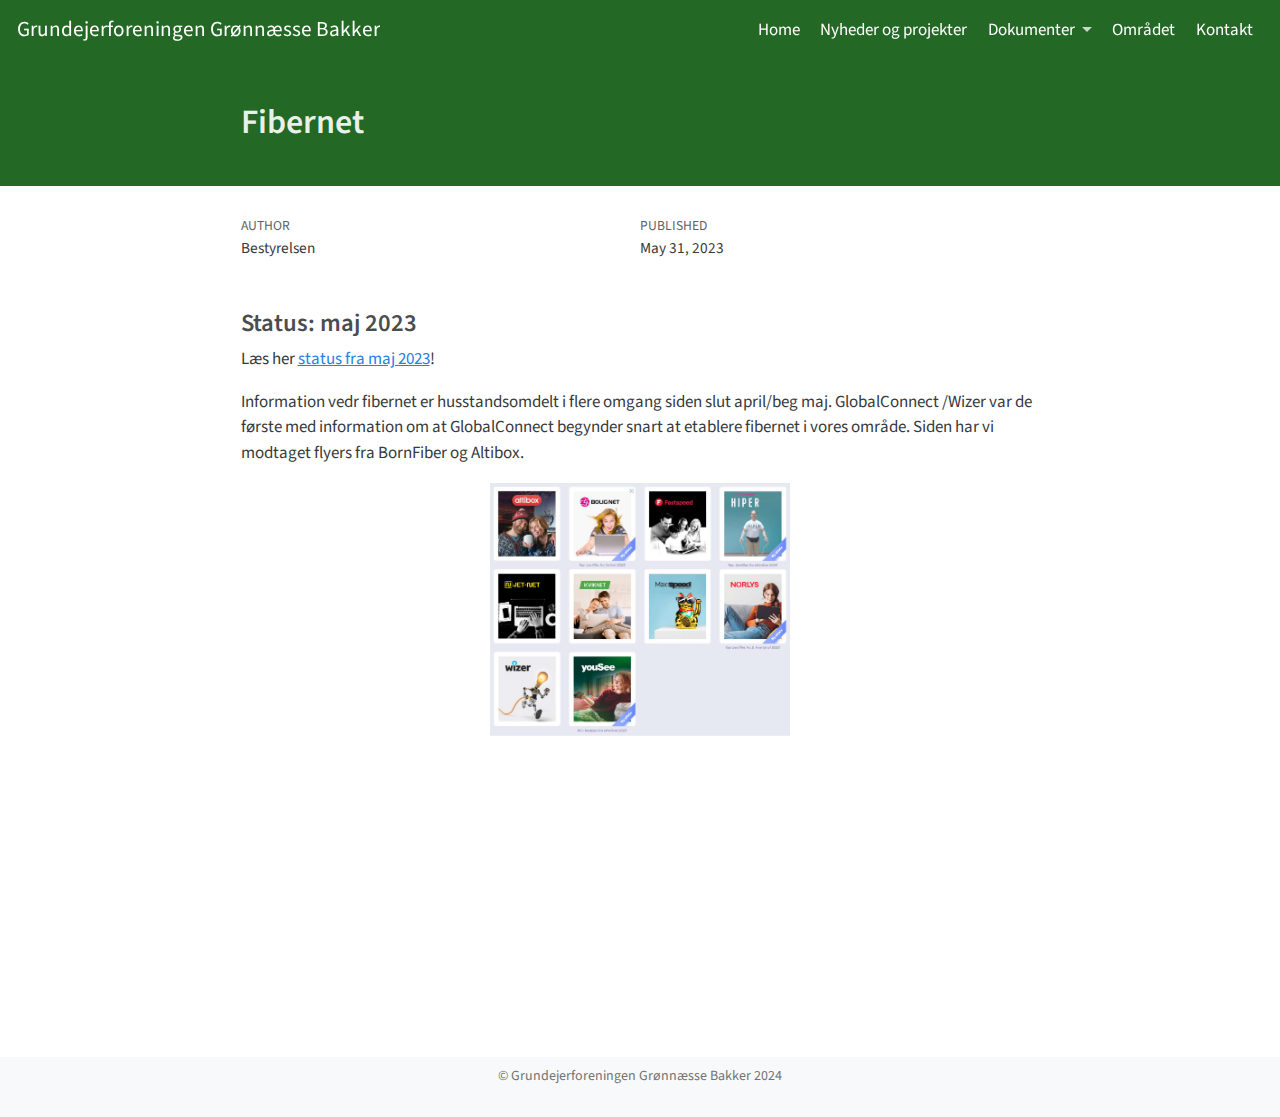
==== docs/posts/Fibernet/index.html @ 898352ae "update" ====
<!DOCTYPE html>
<html xmlns="http://www.w3.org/1999/xhtml" lang="en" xml:lang="en"><head>

<meta charset="utf-8">
<meta name="generator" content="quarto-1.3.450">

<meta name="viewport" content="width=device-width, initial-scale=1.0, user-scalable=yes">

<meta name="author" content="Bestyrelsen">
<meta name="dcterms.date" content="2023-05-31">

<title>Grundejerforeningen Grønnæsse Bakker - Fibernet</title>
<style>
code{white-space: pre-wrap;}
span.smallcaps{font-variant: small-caps;}
div.columns{display: flex; gap: min(4vw, 1.5em);}
div.column{flex: auto; overflow-x: auto;}
div.hanging-indent{margin-left: 1.5em; text-indent: -1.5em;}
ul.task-list{list-style: none;}
ul.task-list li input[type="checkbox"] {
  width: 0.8em;
  margin: 0 0.8em 0.2em -1em; /* quarto-specific, see https://github.com/quarto-dev/quarto-cli/issues/4556 */ 
  vertical-align: middle;
}
</style>


<script src="../../site_libs/quarto-nav/quarto-nav.js"></script>
<script src="../../site_libs/clipboard/clipboard.min.js"></script>
<script src="../../site_libs/quarto-html/quarto.js"></script>
<script src="../../site_libs/quarto-html/popper.min.js"></script>
<script src="../../site_libs/quarto-html/tippy.umd.min.js"></script>
<script src="../../site_libs/quarto-html/anchor.min.js"></script>
<link href="../../site_libs/quarto-html/tippy.css" rel="stylesheet">
<link href="../../site_libs/quarto-html/quarto-syntax-highlighting.css" rel="stylesheet" id="quarto-text-highlighting-styles">
<script src="../../site_libs/bootstrap/bootstrap.min.js"></script>
<link href="../../site_libs/bootstrap/bootstrap-icons.css" rel="stylesheet">
<link href="../../site_libs/bootstrap/bootstrap.min.css" rel="stylesheet" id="quarto-bootstrap" data-mode="light">
<script src="../../site_libs/quarto-contrib/glightbox/glightbox.min.js"></script>
<link href="../../site_libs/quarto-contrib/glightbox/glightbox.min.css" rel="stylesheet">
<link href="../../site_libs/quarto-contrib/glightbox/lightbox.css" rel="stylesheet">
<script id="quarto-search-options" type="application/json">{
  "language": {
    "search-no-results-text": "No results",
    "search-matching-documents-text": "matching documents",
    "search-copy-link-title": "Copy link to search",
    "search-hide-matches-text": "Hide additional matches",
    "search-more-match-text": "more match in this document",
    "search-more-matches-text": "more matches in this document",
    "search-clear-button-title": "Clear",
    "search-detached-cancel-button-title": "Cancel",
    "search-submit-button-title": "Submit",
    "search-label": "Search"
  }
}</script>


<link rel="stylesheet" href="../../styles.css">
</head>

<body class="nav-fixed fullcontent">

<div id="quarto-search-results"></div>
  <header id="quarto-header" class="headroom fixed-top">
    <nav class="navbar navbar-expand-lg navbar-dark ">
      <div class="navbar-container container-fluid">
      <div class="navbar-brand-container">
    <a class="navbar-brand" href="../../index.html">
    <span class="navbar-title">Grundejerforeningen Grønnæsse Bakker</span>
    </a>
  </div>
          <button class="navbar-toggler" type="button" data-bs-toggle="collapse" data-bs-target="#navbarCollapse" aria-controls="navbarCollapse" aria-expanded="false" aria-label="Toggle navigation" onclick="if (window.quartoToggleHeadroom) { window.quartoToggleHeadroom(); }">
  <span class="navbar-toggler-icon"></span>
</button>
          <div class="collapse navbar-collapse" id="navbarCollapse">
            <ul class="navbar-nav navbar-nav-scroll ms-auto">
  <li class="nav-item">
    <a class="nav-link" href="../../index.html" rel="" target="">
 <span class="menu-text">Home</span></a>
  </li>  
  <li class="nav-item">
    <a class="nav-link" href="../../posts.html" rel="" target="">
 <span class="menu-text">Nyheder og projekter</span></a>
  </li>  
  <li class="nav-item dropdown ">
    <a class="nav-link dropdown-toggle" href="#" id="nav-menu-dokumenter" role="button" data-bs-toggle="dropdown" aria-expanded="false" rel="" target="">
 <span class="menu-text">Dokumenter</span>
    </a>
    <ul class="dropdown-menu dropdown-menu-end" aria-labelledby="nav-menu-dokumenter">    
        <li>
    <a class="dropdown-item" href="../../dok_forening.html" rel="" target="">
 <span class="dropdown-text">Foreningens dokumenter</span></a>
  </li>  
        <li>
    <a class="dropdown-item" href="../../dok_offentlig.html" rel="" target="">
 <span class="dropdown-text">Offentlige dokumenter</span></a>
  </li>  
    </ul>
  </li>
  <li class="nav-item">
    <a class="nav-link" href="../../dok_omraadet.html" rel="" target="">
 <span class="menu-text">Området</span></a>
  </li>  
  <li class="nav-item">
    <a class="nav-link" href="../../kontakt.html" rel="" target="">
 <span class="menu-text">Kontakt</span></a>
  </li>  
</ul>
            <div class="quarto-navbar-tools">
</div>
          </div> <!-- /navcollapse -->
      </div> <!-- /container-fluid -->
    </nav>
</header>
<!-- content -->
<header id="title-block-header" class="quarto-title-block default page-columns page-full">
  <div class="quarto-title-banner page-columns page-full">
    <div class="quarto-title column-body">
      <h1 class="title">Fibernet</h1>
                      </div>
  </div>
    
  
  <div class="quarto-title-meta">

      <div>
      <div class="quarto-title-meta-heading">Author</div>
      <div class="quarto-title-meta-contents">
               <p>Bestyrelsen </p>
            </div>
    </div>
      
      <div>
      <div class="quarto-title-meta-heading">Published</div>
      <div class="quarto-title-meta-contents">
        <p class="date">May 31, 2023</p>
      </div>
    </div>
    
      
    </div>
    
  
  </header><div id="quarto-content" class="quarto-container page-columns page-rows-contents page-layout-article page-navbar">
<!-- sidebar -->
<!-- margin-sidebar -->
    
<!-- main -->
<main class="content quarto-banner-title-block" id="quarto-document-content">




<section id="status-maj-2023" class="level3">
<h3 class="anchored" data-anchor-id="status-maj-2023">Status: maj 2023</h3>
<p>Læs her <a href="Fiber.pdf">status fra maj 2023</a>!</p>
<p>Information vedr fibernet er husstandsomdelt i flere omgang siden slut april/beg maj. GlobalConnect /Wizer var de første med information om at GlobalConnect begynder snart at etablere fibernet i vores område. Siden har vi modtaget flyers fra BornFiber og Altibox.</p>
<div class="quarto-figure quarto-figure-center">
<figure class="figure">
<p><a href="Fiber_foto.png" class="lightbox" data-gallery="quarto-lightbox-gallery-1"><img src="Fiber_foto.png" class="img-fluid figure-img" width="300"></a></p>
</figure>
</div>


</section>

</main> <!-- /main -->
<script id="quarto-html-after-body" type="application/javascript">
window.document.addEventListener("DOMContentLoaded", function (event) {
  const toggleBodyColorMode = (bsSheetEl) => {
    const mode = bsSheetEl.getAttribute("data-mode");
    const bodyEl = window.document.querySelector("body");
    if (mode === "dark") {
      bodyEl.classList.add("quarto-dark");
      bodyEl.classList.remove("quarto-light");
    } else {
      bodyEl.classList.add("quarto-light");
      bodyEl.classList.remove("quarto-dark");
    }
  }
  const toggleBodyColorPrimary = () => {
    const bsSheetEl = window.document.querySelector("link#quarto-bootstrap");
    if (bsSheetEl) {
      toggleBodyColorMode(bsSheetEl);
    }
  }
  toggleBodyColorPrimary();  
  const icon = "";
  const anchorJS = new window.AnchorJS();
  anchorJS.options = {
    placement: 'right',
    icon: icon
  };
  anchorJS.add('.anchored');
  const isCodeAnnotation = (el) => {
    for (const clz of el.classList) {
      if (clz.startsWith('code-annotation-')) {                     
        return true;
      }
    }
    return false;
  }
  const clipboard = new window.ClipboardJS('.code-copy-button', {
    text: function(trigger) {
      const codeEl = trigger.previousElementSibling.cloneNode(true);
      for (const childEl of codeEl.children) {
        if (isCodeAnnotation(childEl)) {
          childEl.remove();
        }
      }
      return codeEl.innerText;
    }
  });
  clipboard.on('success', function(e) {
    // button target
    const button = e.trigger;
    // don't keep focus
    button.blur();
    // flash "checked"
    button.classList.add('code-copy-button-checked');
    var currentTitle = button.getAttribute("title");
    button.setAttribute("title", "Copied!");
    let tooltip;
    if (window.bootstrap) {
      button.setAttribute("data-bs-toggle", "tooltip");
      button.setAttribute("data-bs-placement", "left");
      button.setAttribute("data-bs-title", "Copied!");
      tooltip = new bootstrap.Tooltip(button, 
        { trigger: "manual", 
          customClass: "code-copy-button-tooltip",
          offset: [0, -8]});
      tooltip.show();    
    }
    setTimeout(function() {
      if (tooltip) {
        tooltip.hide();
        button.removeAttribute("data-bs-title");
        button.removeAttribute("data-bs-toggle");
        button.removeAttribute("data-bs-placement");
      }
      button.setAttribute("title", currentTitle);
      button.classList.remove('code-copy-button-checked');
    }, 1000);
    // clear code selection
    e.clearSelection();
  });
  function tippyHover(el, contentFn) {
    const config = {
      allowHTML: true,
      content: contentFn,
      maxWidth: 500,
      delay: 100,
      arrow: false,
      appendTo: function(el) {
          return el.parentElement;
      },
      interactive: true,
      interactiveBorder: 10,
      theme: 'quarto',
      placement: 'bottom-start'
    };
    window.tippy(el, config); 
  }
  const noterefs = window.document.querySelectorAll('a[role="doc-noteref"]');
  for (var i=0; i<noterefs.length; i++) {
    const ref = noterefs[i];
    tippyHover(ref, function() {
      // use id or data attribute instead here
      let href = ref.getAttribute('data-footnote-href') || ref.getAttribute('href');
      try { href = new URL(href).hash; } catch {}
      const id = href.replace(/^#\/?/, "");
      const note = window.document.getElementById(id);
      return note.innerHTML;
    });
  }
      let selectedAnnoteEl;
      const selectorForAnnotation = ( cell, annotation) => {
        let cellAttr = 'data-code-cell="' + cell + '"';
        let lineAttr = 'data-code-annotation="' +  annotation + '"';
        const selector = 'span[' + cellAttr + '][' + lineAttr + ']';
        return selector;
      }
      const selectCodeLines = (annoteEl) => {
        const doc = window.document;
        const targetCell = annoteEl.getAttribute("data-target-cell");
        const targetAnnotation = annoteEl.getAttribute("data-target-annotation");
        const annoteSpan = window.document.querySelector(selectorForAnnotation(targetCell, targetAnnotation));
        const lines = annoteSpan.getAttribute("data-code-lines").split(",");
        const lineIds = lines.map((line) => {
          return targetCell + "-" + line;
        })
        let top = null;
        let height = null;
        let parent = null;
        if (lineIds.length > 0) {
            //compute the position of the single el (top and bottom and make a div)
            const el = window.document.getElementById(lineIds[0]);
            top = el.offsetTop;
            height = el.offsetHeight;
            parent = el.parentElement.parentElement;
          if (lineIds.length > 1) {
            const lastEl = window.document.getElementById(lineIds[lineIds.length - 1]);
            const bottom = lastEl.offsetTop + lastEl.offsetHeight;
            height = bottom - top;
          }
          if (top !== null && height !== null && parent !== null) {
            // cook up a div (if necessary) and position it 
            let div = window.document.getElementById("code-annotation-line-highlight");
            if (div === null) {
              div = window.document.createElement("div");
              div.setAttribute("id", "code-annotation-line-highlight");
              div.style.position = 'absolute';
              parent.appendChild(div);
            }
            div.style.top = top - 2 + "px";
            div.style.height = height + 4 + "px";
            let gutterDiv = window.document.getElementById("code-annotation-line-highlight-gutter");
            if (gutterDiv === null) {
              gutterDiv = window.document.createElement("div");
              gutterDiv.setAttribute("id", "code-annotation-line-highlight-gutter");
              gutterDiv.style.position = 'absolute';
              const codeCell = window.document.getElementById(targetCell);
              const gutter = codeCell.querySelector('.code-annotation-gutter');
              gutter.appendChild(gutterDiv);
            }
            gutterDiv.style.top = top - 2 + "px";
            gutterDiv.style.height = height + 4 + "px";
          }
          selectedAnnoteEl = annoteEl;
        }
      };
      const unselectCodeLines = () => {
        const elementsIds = ["code-annotation-line-highlight", "code-annotation-line-highlight-gutter"];
        elementsIds.forEach((elId) => {
          const div = window.document.getElementById(elId);
          if (div) {
            div.remove();
          }
        });
        selectedAnnoteEl = undefined;
      };
      // Attach click handler to the DT
      const annoteDls = window.document.querySelectorAll('dt[data-target-cell]');
      for (const annoteDlNode of annoteDls) {
        annoteDlNode.addEventListener('click', (event) => {
          const clickedEl = event.target;
          if (clickedEl !== selectedAnnoteEl) {
            unselectCodeLines();
            const activeEl = window.document.querySelector('dt[data-target-cell].code-annotation-active');
            if (activeEl) {
              activeEl.classList.remove('code-annotation-active');
            }
            selectCodeLines(clickedEl);
            clickedEl.classList.add('code-annotation-active');
          } else {
            // Unselect the line
            unselectCodeLines();
            clickedEl.classList.remove('code-annotation-active');
          }
        });
      }
  const findCites = (el) => {
    const parentEl = el.parentElement;
    if (parentEl) {
      const cites = parentEl.dataset.cites;
      if (cites) {
        return {
          el,
          cites: cites.split(' ')
        };
      } else {
        return findCites(el.parentElement)
      }
    } else {
      return undefined;
    }
  };
  var bibliorefs = window.document.querySelectorAll('a[role="doc-biblioref"]');
  for (var i=0; i<bibliorefs.length; i++) {
    const ref = bibliorefs[i];
    const citeInfo = findCites(ref);
    if (citeInfo) {
      tippyHover(citeInfo.el, function() {
        var popup = window.document.createElement('div');
        citeInfo.cites.forEach(function(cite) {
          var citeDiv = window.document.createElement('div');
          citeDiv.classList.add('hanging-indent');
          citeDiv.classList.add('csl-entry');
          var biblioDiv = window.document.getElementById('ref-' + cite);
          if (biblioDiv) {
            citeDiv.innerHTML = biblioDiv.innerHTML;
          }
          popup.appendChild(citeDiv);
        });
        return popup.innerHTML;
      });
    }
  }
});
</script>
</div> <!-- /content -->
<footer class="footer">
  <div class="nav-footer">
    <div class="nav-footer-left">
      &nbsp;
    </div>   
    <div class="nav-footer-center">© Grundejerforeningen Grønnæsse Bakker 2024</div>
    <div class="nav-footer-right">
      &nbsp;
    </div>
  </div>
</footer>
<script>var lightboxQuarto = GLightbox({"descPosition":"bottom","selector":".lightbox","openEffect":"zoom","closeEffect":"zoom","loop":true});</script>



</body></html>
---- docs/site_libs/quarto-html/tippy.css ----
.tippy-box[data-animation=fade][data-state=hidden]{opacity:0}[data-tippy-root]{max-width:calc(100vw - 10px)}.tippy-box{position:relative;background-color:#333;color:#fff;border-radius:4px;font-size:14px;line-height:1.4;white-space:normal;outline:0;transition-property:transform,visibility,opacity}.tippy-box[data-placement^=top]>.tippy-arrow{bottom:0}.tippy-box[data-placement^=top]>.tippy-arrow:before{bottom:-7px;left:0;border-width:8px 8px 0;border-top-color:initial;transform-origin:center top}.tippy-box[data-placement^=bottom]>.tippy-arrow{top:0}.tippy-box[data-placement^=bottom]>.tippy-arrow:before{top:-7px;left:0;border-width:0 8px 8px;border-bottom-color:initial;transform-origin:center bottom}.tippy-box[data-placement^=left]>.tippy-arrow{right:0}.tippy-box[data-placement^=left]>.tippy-arrow:before{border-width:8px 0 8px 8px;border-left-color:initial;right:-7px;transform-origin:center left}.tippy-box[data-placement^=right]>.tippy-arrow{left:0}.tippy-box[data-placement^=right]>.tippy-arrow:before{left:-7px;border-width:8px 8px 8px 0;border-right-color:initial;transform-origin:center right}.tippy-box[data-inertia][data-state=visible]{transition-timing-function:cubic-bezier(.54,1.5,.38,1.11)}.tippy-arrow{width:16px;height:16px;color:#333}.tippy-arrow:before{content:"";position:absolute;border-color:transparent;border-style:solid}.tippy-content{position:relative;padding:5px 9px;z-index:1}
---- docs/site_libs/quarto-html/quarto-syntax-highlighting.css ----
/* quarto syntax highlight colors */
:root {
  --quarto-hl-ot-color: #003B4F;
  --quarto-hl-at-color: #657422;
  --quarto-hl-ss-color: #20794D;
  --quarto-hl-an-color: #5E5E5E;
  --quarto-hl-fu-color: #4758AB;
  --quarto-hl-st-color: #20794D;
  --quarto-hl-cf-color: #003B4F;
  --quarto-hl-op-color: #5E5E5E;
  --quarto-hl-er-color: #AD0000;
  --quarto-hl-bn-color: #AD0000;
  --quarto-hl-al-color: #AD0000;
  --quarto-hl-va-color: #111111;
  --quarto-hl-bu-color: inherit;
  --quarto-hl-ex-color: inherit;
  --quarto-hl-pp-color: #AD0000;
  --quarto-hl-in-color: #5E5E5E;
  --quarto-hl-vs-color: #20794D;
  --quarto-hl-wa-color: #5E5E5E;
  --quarto-hl-do-color: #5E5E5E;
  --quarto-hl-im-color: #00769E;
  --quarto-hl-ch-color: #20794D;
  --quarto-hl-dt-color: #AD0000;
  --quarto-hl-fl-color: #AD0000;
  --quarto-hl-co-color: #5E5E5E;
  --quarto-hl-cv-color: #5E5E5E;
  --quarto-hl-cn-color: #8f5902;
  --quarto-hl-sc-color: #5E5E5E;
  --quarto-hl-dv-color: #AD0000;
  --quarto-hl-kw-color: #003B4F;
}

/* other quarto variables */
:root {
  --quarto-font-monospace: SFMono-Regular, Menlo, Monaco, Consolas, "Liberation Mono", "Courier New", monospace;
}

pre > code.sourceCode > span {
  color: #003B4F;
}

code span {
  color: #003B4F;
}

code.sourceCode > span {
  color: #003B4F;
}

div.sourceCode,
div.sourceCode pre.sourceCode {
  color: #003B4F;
}

code span.ot {
  color: #003B4F;
  font-style: inherit;
}

code span.at {
  color: #657422;
  font-style: inherit;
}

code span.ss {
  color: #20794D;
  font-style: inherit;
}

code span.an {
  color: #5E5E5E;
  font-style: inherit;
}

code span.fu {
  color: #4758AB;
  font-style: inherit;
}

code span.st {
  color: #20794D;
  font-style: inherit;
}

code span.cf {
  color: #003B4F;
  font-style: inherit;
}

code span.op {
  color: #5E5E5E;
  font-style: inherit;
}

code span.er {
  color: #AD0000;
  font-style: inherit;
}

code span.bn {
  color: #AD0000;
  font-style: inherit;
}

code span.al {
  color: #AD0000;
  font-style: inherit;
}

code span.va {
  color: #111111;
  font-style: inherit;
}

code span.bu {
  font-style: inherit;
}

code span.ex {
  font-style: inherit;
}

code span.pp {
  color: #AD0000;
  font-style: inherit;
}

code span.in {
  color: #5E5E5E;
  font-style: inherit;
}

code span.vs {
  color: #20794D;
  font-style: inherit;
}

code span.wa {
  color: #5E5E5E;
  font-style: italic;
}

code span.do {
  color: #5E5E5E;
  font-style: italic;
}

code span.im {
  color: #00769E;
  font-style: inherit;
}

code span.ch {
  color: #20794D;
  font-style: inherit;
}

code span.dt {
  color: #AD0000;
  font-style: inherit;
}

code span.fl {
  color: #AD0000;
  font-style: inherit;
}

code span.co {
  color: #5E5E5E;
  font-style: inherit;
}

code span.cv {
  color: #5E5E5E;
  font-style: italic;
}

code span.cn {
  color: #8f5902;
  font-style: inherit;
}

code span.sc {
  color: #5E5E5E;
  font-style: inherit;
}

code span.dv {
  color: #AD0000;
  font-style: inherit;
}

code span.kw {
  color: #003B4F;
  font-style: inherit;
}

.prevent-inlining {
  content: "</";
}

/*# sourceMappingURL=debc5d5d77c3f9108843748ff7464032.css.map */
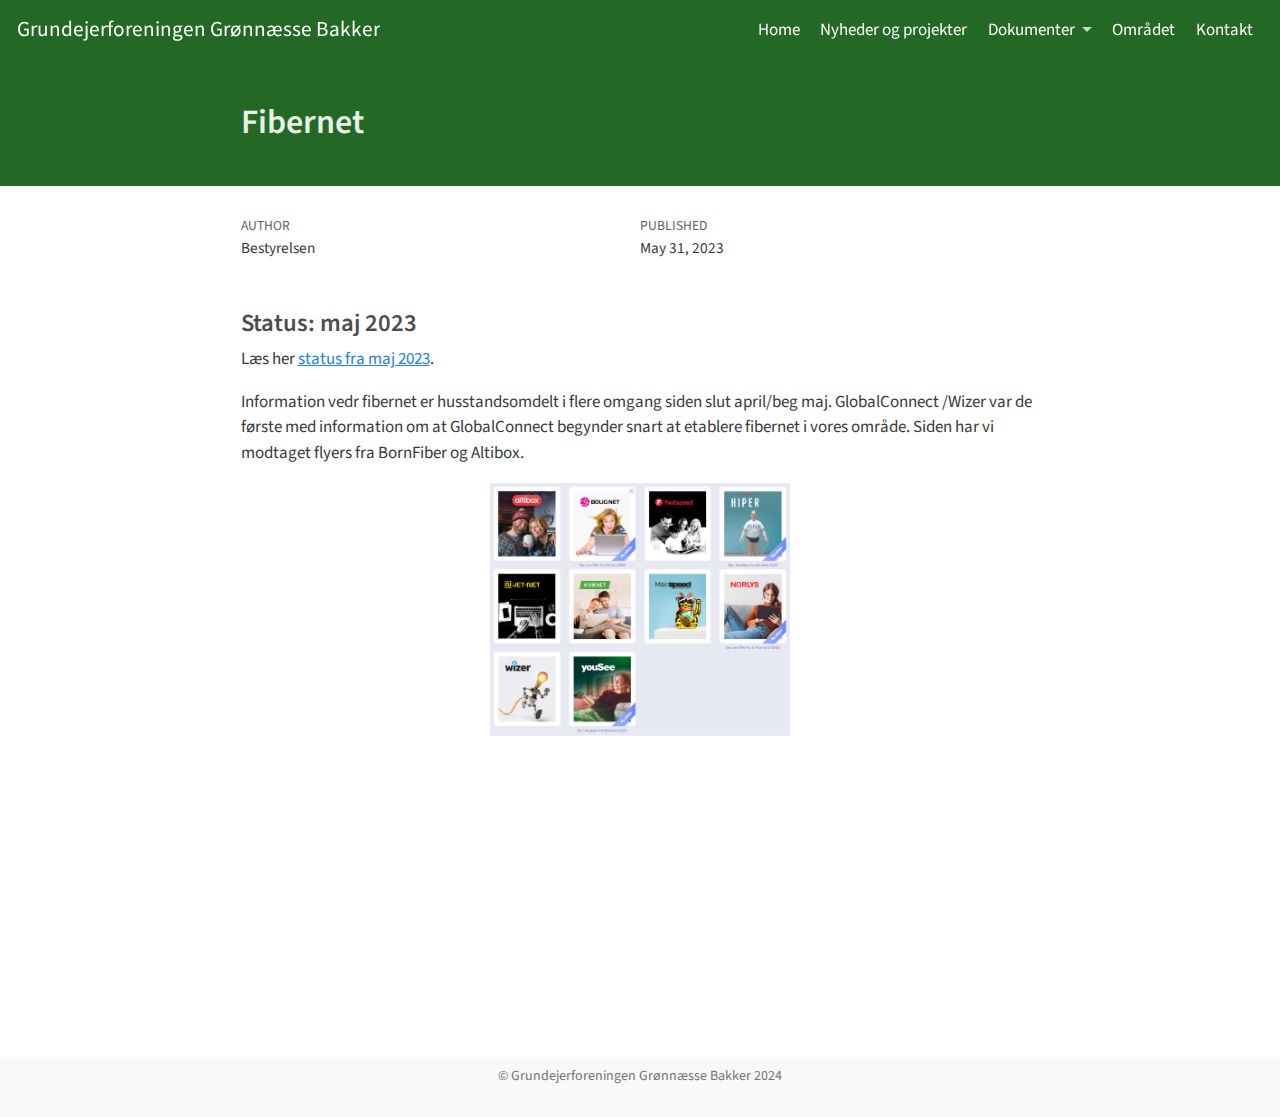
==== commit cb3169ea: "update" ====
--- a/docs/posts/Fibernet/index.html
+++ b/docs/posts/Fibernet/index.html
@@ -153,7 +153,7 @@
 
 <section id="status-maj-2023" class="level3">
 <h3 class="anchored" data-anchor-id="status-maj-2023">Status: maj 2023</h3>
-<p>Læs her <a href="Fiber.pdf">status fra maj 2023</a>!</p>
+<p>Læs her <a href="Fiber.pdf">status fra maj 2023</a>.</p>
 <p>Information vedr fibernet er husstandsomdelt i flere omgang siden slut april/beg maj. GlobalConnect /Wizer var de første med information om at GlobalConnect begynder snart at etablere fibernet i vores område. Siden har vi modtaget flyers fra BornFiber og Altibox.</p>
 <div class="quarto-figure quarto-figure-center">
 <figure class="figure">
@@ -410,7 +410,7 @@
     </div>
   </div>
 </footer>
-<script>var lightboxQuarto = GLightbox({"descPosition":"bottom","selector":".lightbox","openEffect":"zoom","closeEffect":"zoom","loop":true});</script>
+<script>var lightboxQuarto = GLightbox({"closeEffect":"zoom","openEffect":"zoom","selector":".lightbox","loop":true,"descPosition":"bottom"});</script>
 
 
 
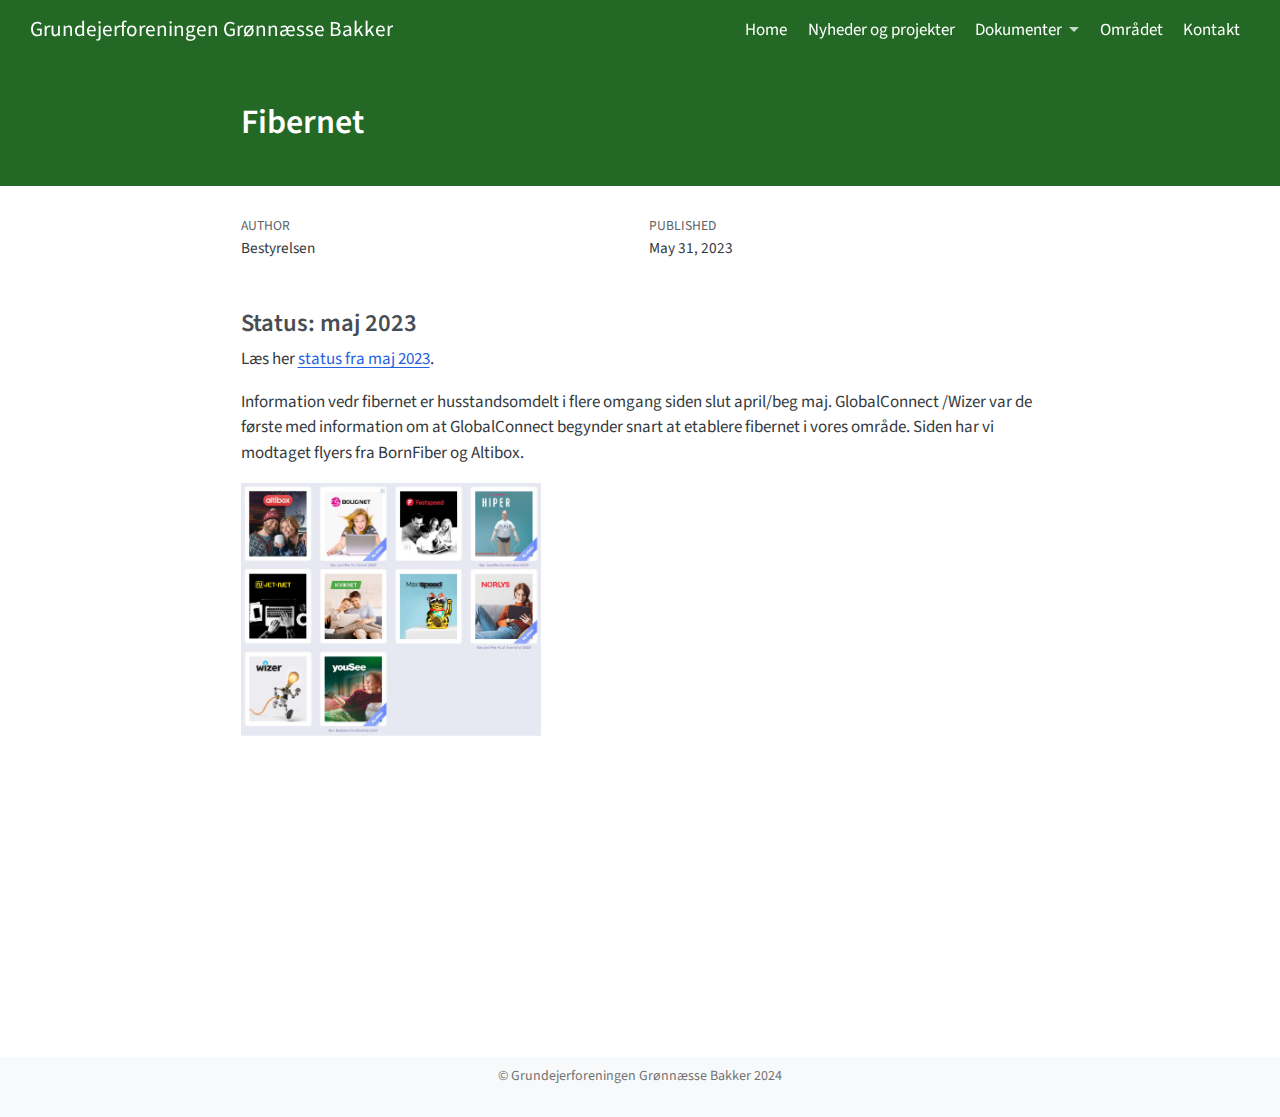
==== commit acd0658f: "update" ====
--- a/docs/posts/Fibernet/index.html
+++ b/docs/posts/Fibernet/index.html
@@ -2,7 +2,7 @@
 <html xmlns="http://www.w3.org/1999/xhtml" lang="en" xml:lang="en"><head>
 
 <meta charset="utf-8">
-<meta name="generator" content="quarto-1.3.450">
+<meta name="generator" content="quarto-1.4.536">
 
 <meta name="viewport" content="width=device-width, initial-scale=1.0, user-scalable=yes">
 
@@ -48,6 +48,7 @@
     "search-more-match-text": "more match in this document",
     "search-more-matches-text": "more matches in this document",
     "search-clear-button-title": "Clear",
+    "search-text-placeholder": "",
     "search-detached-cancel-button-title": "Cancel",
     "search-submit-button-title": "Submit",
     "search-label": "Search"
@@ -61,10 +62,10 @@
 <body class="nav-fixed fullcontent">
 
 <div id="quarto-search-results"></div>
-  <header id="quarto-header" class="headroom fixed-top">
-    <nav class="navbar navbar-expand-lg navbar-dark ">
+  <header id="quarto-header" class="headroom fixed-top quarto-banner">
+    <nav class="navbar navbar-expand-lg " data-bs-theme="dark">
       <div class="navbar-container container-fluid">
-      <div class="navbar-brand-container">
+      <div class="navbar-brand-container mx-auto">
     <a class="navbar-brand" href="../../index.html">
     <span class="navbar-title">Grundejerforeningen Grønnæsse Bakker</span>
     </a>
@@ -75,40 +76,40 @@
           <div class="collapse navbar-collapse" id="navbarCollapse">
             <ul class="navbar-nav navbar-nav-scroll ms-auto">
   <li class="nav-item">
-    <a class="nav-link" href="../../index.html" rel="" target="">
- <span class="menu-text">Home</span></a>
+    <a class="nav-link" href="../../index.html"> 
+<span class="menu-text">Home</span></a>
   </li>  
   <li class="nav-item">
-    <a class="nav-link" href="../../posts.html" rel="" target="">
- <span class="menu-text">Nyheder og projekter</span></a>
+    <a class="nav-link" href="../../posts.html"> 
+<span class="menu-text">Nyheder og projekter</span></a>
   </li>  
   <li class="nav-item dropdown ">
-    <a class="nav-link dropdown-toggle" href="#" id="nav-menu-dokumenter" role="button" data-bs-toggle="dropdown" aria-expanded="false" rel="" target="">
+    <a class="nav-link dropdown-toggle" href="#" id="nav-menu-dokumenter" role="button" data-bs-toggle="dropdown" aria-expanded="false">
  <span class="menu-text">Dokumenter</span>
     </a>
     <ul class="dropdown-menu dropdown-menu-end" aria-labelledby="nav-menu-dokumenter">    
         <li>
-    <a class="dropdown-item" href="../../dok_forening.html" rel="" target="">
+    <a class="dropdown-item" href="../../dok_forening.html">
  <span class="dropdown-text">Foreningens dokumenter</span></a>
   </li>  
         <li>
-    <a class="dropdown-item" href="../../dok_offentlig.html" rel="" target="">
+    <a class="dropdown-item" href="../../dok_offentlig.html">
  <span class="dropdown-text">Offentlige dokumenter</span></a>
   </li>  
     </ul>
   </li>
   <li class="nav-item">
-    <a class="nav-link" href="../../dok_omraadet.html" rel="" target="">
- <span class="menu-text">Området</span></a>
+    <a class="nav-link" href="../../dok_omraadet.html"> 
+<span class="menu-text">Området</span></a>
   </li>  
   <li class="nav-item">
-    <a class="nav-link" href="../../kontakt.html" rel="" target="">
- <span class="menu-text">Kontakt</span></a>
+    <a class="nav-link" href="../../kontakt.html"> 
+<span class="menu-text">Kontakt</span></a>
   </li>  
 </ul>
-            <div class="quarto-navbar-tools">
+          </div> <!-- /navcollapse -->
+          <div class="quarto-navbar-tools">
 </div>
-          </div> <!-- /navcollapse -->
       </div> <!-- /container-fluid -->
     </nav>
 </header>
@@ -151,15 +152,12 @@
 
 
 
+
 <section id="status-maj-2023" class="level3">
 <h3 class="anchored" data-anchor-id="status-maj-2023">Status: maj 2023</h3>
 <p>Læs her <a href="Fiber.pdf">status fra maj 2023</a>.</p>
 <p>Information vedr fibernet er husstandsomdelt i flere omgang siden slut april/beg maj. GlobalConnect /Wizer var de første med information om at GlobalConnect begynder snart at etablere fibernet i vores område. Siden har vi modtaget flyers fra BornFiber og Altibox.</p>
-<div class="quarto-figure quarto-figure-center">
-<figure class="figure">
-<p><a href="Fiber_foto.png" class="lightbox" data-gallery="quarto-lightbox-gallery-1"><img src="Fiber_foto.png" class="img-fluid figure-img" width="300"></a></p>
-</figure>
-</div>
+<p><a href="Fiber_foto.png" class="lightbox" data-gallery="quarto-lightbox-gallery-1"><img src="Fiber_foto.png" class="img-fluid" width="300"></a></p>
 
 
 </section>
@@ -244,10 +242,9 @@
     // clear code selection
     e.clearSelection();
   });
-  function tippyHover(el, contentFn) {
+  function tippyHover(el, contentFn, onTriggerFn, onUntriggerFn) {
     const config = {
       allowHTML: true,
-      content: contentFn,
       maxWidth: 500,
       delay: 100,
       arrow: false,
@@ -257,8 +254,17 @@
       interactive: true,
       interactiveBorder: 10,
       theme: 'quarto',
-      placement: 'bottom-start'
+      placement: 'bottom-start',
     };
+    if (contentFn) {
+      config.content = contentFn;
+    }
+    if (onTriggerFn) {
+      config.onTrigger = onTriggerFn;
+    }
+    if (onUntriggerFn) {
+      config.onUntrigger = onUntriggerFn;
+    }
     window.tippy(el, config); 
   }
   const noterefs = window.document.querySelectorAll('a[role="doc-noteref"]');
@@ -271,6 +277,120 @@
       const id = href.replace(/^#\/?/, "");
       const note = window.document.getElementById(id);
       return note.innerHTML;
+    });
+  }
+  const xrefs = window.document.querySelectorAll('a.quarto-xref');
+  const processXRef = (id, note) => {
+    // Strip column container classes
+    const stripColumnClz = (el) => {
+      el.classList.remove("page-full", "page-columns");
+      if (el.children) {
+        for (const child of el.children) {
+          stripColumnClz(child);
+        }
+      }
+    }
+    stripColumnClz(note)
+    if (id === null || id.startsWith('sec-')) {
+      // Special case sections, only their first couple elements
+      const container = document.createElement("div");
+      if (note.children && note.children.length > 2) {
+        container.appendChild(note.children[0].cloneNode(true));
+        for (let i = 1; i < note.children.length; i++) {
+          const child = note.children[i];
+          if (child.tagName === "P" && child.innerText === "") {
+            continue;
+          } else {
+            container.appendChild(child.cloneNode(true));
+            break;
+          }
+        }
+        if (window.Quarto?.typesetMath) {
+          window.Quarto.typesetMath(container);
+        }
+        return container.innerHTML
+      } else {
+        if (window.Quarto?.typesetMath) {
+          window.Quarto.typesetMath(note);
+        }
+        return note.innerHTML;
+      }
+    } else {
+      // Remove any anchor links if they are present
+      const anchorLink = note.querySelector('a.anchorjs-link');
+      if (anchorLink) {
+        anchorLink.remove();
+      }
+      if (window.Quarto?.typesetMath) {
+        window.Quarto.typesetMath(note);
+      }
+      return note.innerHTML;
+    }
+  }
+  for (var i=0; i<xrefs.length; i++) {
+    const xref = xrefs[i];
+    tippyHover(xref, undefined, function(instance) {
+      instance.disable();
+      let url = xref.getAttribute('href');
+      let hash = undefined; 
+      if (url.startsWith('#')) {
+        hash = url;
+      } else {
+        try { hash = new URL(url).hash; } catch {}
+      }
+      if (hash) {
+        const id = hash.replace(/^#\/?/, "");
+        const note = window.document.getElementById(id);
+        if (note !== null) {
+          try {
+            const html = processXRef(id, note.cloneNode(true));
+            instance.setContent(html);
+          } finally {
+            instance.enable();
+            instance.show();
+          }
+        } else {
+          // See if we can fetch this
+          fetch(url.split('#')[0])
+          .then(res => res.text())
+          .then(html => {
+            const parser = new DOMParser();
+            const htmlDoc = parser.parseFromString(html, "text/html");
+            const note = htmlDoc.getElementById(id);
+            if (note !== null) {
+              const html = processXRef(id, note);
+              instance.setContent(html);
+            } 
+          }).finally(() => {
+            instance.enable();
+            instance.show();
+          });
+        }
+      } else {
+        // See if we can fetch a full url (with no hash to target)
+        // This is a special case and we should probably do some content thinning / targeting
+        fetch(url)
+        .then(res => res.text())
+        .then(html => {
+          const parser = new DOMParser();
+          const htmlDoc = parser.parseFromString(html, "text/html");
+          const note = htmlDoc.querySelector('main.content');
+          if (note !== null) {
+            // This should only happen for chapter cross references
+            // (since there is no id in the URL)
+            // remove the first header
+            if (note.children.length > 0 && note.children[0].tagName === "HEADER") {
+              note.children[0].remove();
+            }
+            const html = processXRef(null, note);
+            instance.setContent(html);
+          } 
+        }).finally(() => {
+          instance.enable();
+          instance.show();
+        });
+      }
+    }, function(instance) {
     });
   }
       let selectedAnnoteEl;
@@ -314,6 +434,7 @@
             }
             div.style.top = top - 2 + "px";
             div.style.height = height + 4 + "px";
+            div.style.left = 0;
             let gutterDiv = window.document.getElementById("code-annotation-line-highlight-gutter");
             if (gutterDiv === null) {
               gutterDiv = window.document.createElement("div");
@@ -339,6 +460,32 @@
         });
         selectedAnnoteEl = undefined;
       };
+        // Handle positioning of the toggle
+    window.addEventListener(
+      "resize",
+      throttle(() => {
+        elRect = undefined;
+        if (selectedAnnoteEl) {
+          selectCodeLines(selectedAnnoteEl);
+        }
+      }, 10)
+    );
+    function throttle(fn, ms) {
+    let throttle = false;
+    let timer;
+      return (...args) => {
+        if(!throttle) { // first call gets through
+            fn.apply(this, args);
+            throttle = true;
+        } else { // all the others get throttled
+            if(timer) clearTimeout(timer); // cancel #2
+            timer = setTimeout(() => {
+              fn.apply(this, args);
+              timer = throttle = false;
+            }, ms);
+        }
+      };
+    }
       // Attach click handler to the DT
       const annoteDls = window.document.querySelectorAll('dt[data-target-cell]');
       for (const annoteDlNode of annoteDls) {
@@ -404,13 +551,40 @@
     <div class="nav-footer-left">
       &nbsp;
     </div>   
-    <div class="nav-footer-center">© Grundejerforeningen Grønnæsse Bakker 2024</div>
+    <div class="nav-footer-center">
+<p>© Grundejerforeningen Grønnæsse Bakker 2024</p>
+</div>
     <div class="nav-footer-right">
       &nbsp;
     </div>
   </div>
 </footer>
-<script>var lightboxQuarto = GLightbox({"closeEffect":"zoom","openEffect":"zoom","selector":".lightbox","loop":true,"descPosition":"bottom"});</script>
+<script>var lightboxQuarto = GLightbox({"selector":".lightbox","descPosition":"bottom","closeEffect":"zoom","loop":true,"openEffect":"zoom"});
+window.onload = () => {
+  lightboxQuarto.on('slide_before_load', (data) => {
+    const { slideIndex, slideNode, slideConfig, player, trigger } = data;
+    const href = trigger.getAttribute('href');
+    if (href !== null) {
+      const imgEl = window.document.querySelector(`a[href="${href}"] img`);
+      if (imgEl !== null) {
+        const srcAttr = imgEl.getAttribute("src");
+        if (srcAttr && srcAttr.startsWith("data:")) {
+          slideConfig.href = srcAttr;
+        }
+      }
+    } 
+  });
+
+  lightboxQuarto.on('slide_after_load', (data) => {
+    const { slideIndex, slideNode, slideConfig, player, trigger } = data;
+    if (window.Quarto?.typesetMath) {
+      window.Quarto.typesetMath(slideNode);
+    }
+  });
+
+};
+          </script>
+
 
 
 
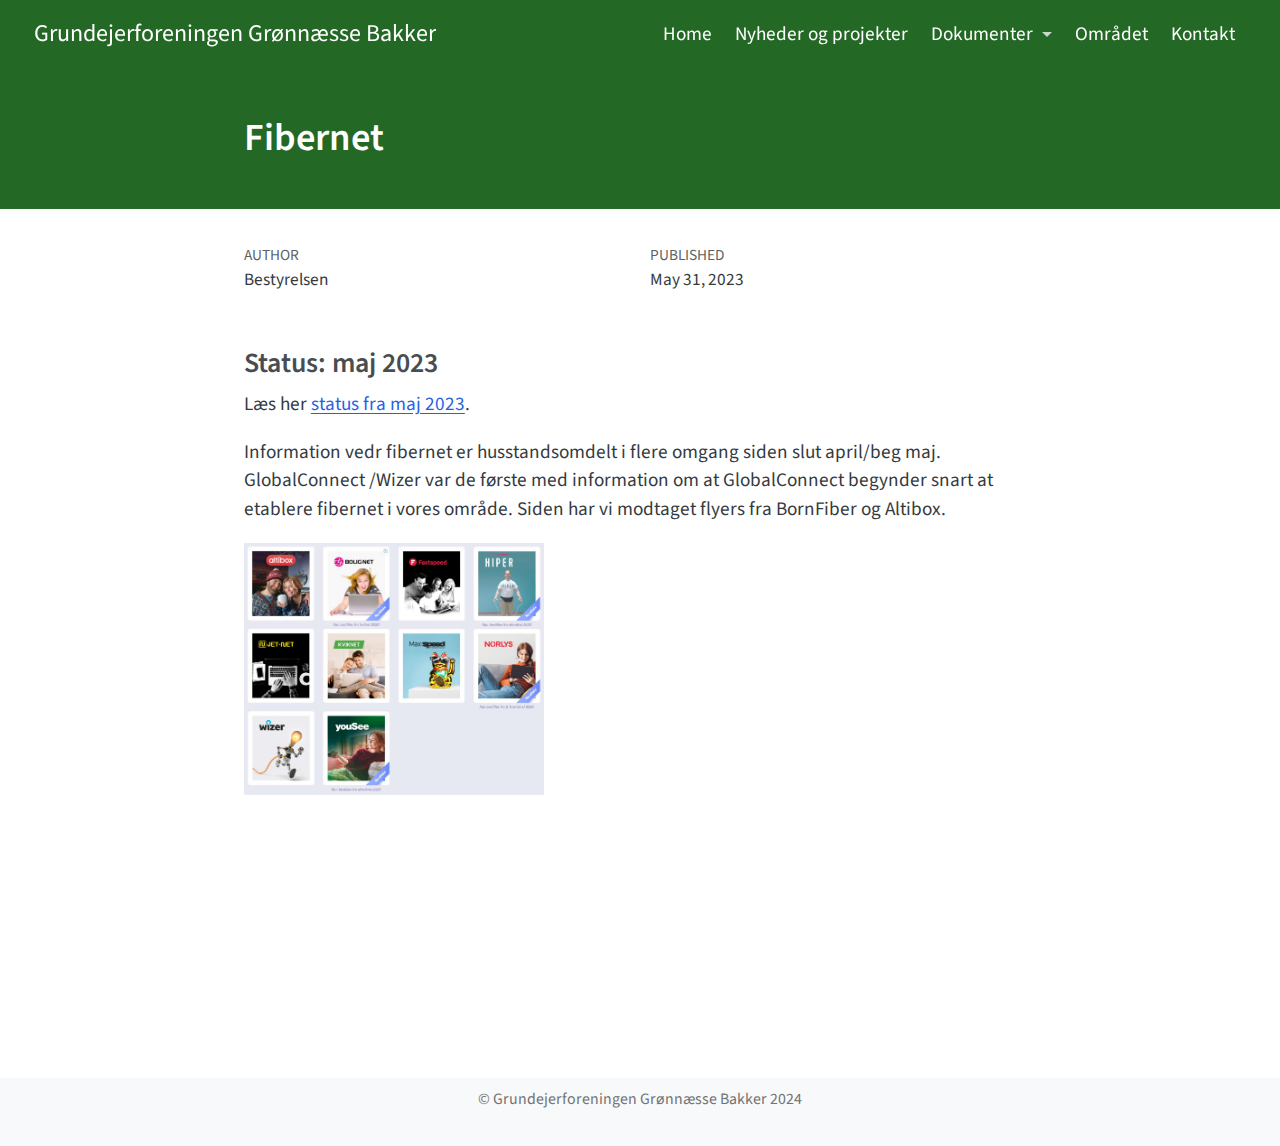
==== commit 9bc2f717: "small update" ====
--- a/docs/posts/Fibernet/index.html
+++ b/docs/posts/Fibernet/index.html
@@ -2,7 +2,7 @@
 <html xmlns="http://www.w3.org/1999/xhtml" lang="en" xml:lang="en"><head>
 
 <meta charset="utf-8">
-<meta name="generator" content="quarto-1.4.536">
+<meta name="generator" content="quarto-1.4.549">
 
 <meta name="viewport" content="width=device-width, initial-scale=1.0, user-scalable=yes">
 
@@ -324,7 +324,12 @@
       if (window.Quarto?.typesetMath) {
         window.Quarto.typesetMath(note);
       }
-      return note.innerHTML;
+      // TODO in 1.5, we should make sure this works without a callout special case
+      if (note.classList.contains("callout")) {
+        return note.outerHTML;
+      } else {
+        return note.innerHTML;
+      }
     }
   }
   for (var i=0; i<xrefs.length; i++) {
@@ -559,7 +564,7 @@
     </div>
   </div>
 </footer>
-<script>var lightboxQuarto = GLightbox({"selector":".lightbox","descPosition":"bottom","closeEffect":"zoom","loop":true,"openEffect":"zoom"});
+<script>var lightboxQuarto = GLightbox({"selector":".lightbox","openEffect":"zoom","closeEffect":"zoom","loop":true,"descPosition":"bottom"});
 window.onload = () => {
   lightboxQuarto.on('slide_before_load', (data) => {
     const { slideIndex, slideNode, slideConfig, player, trigger } = data;
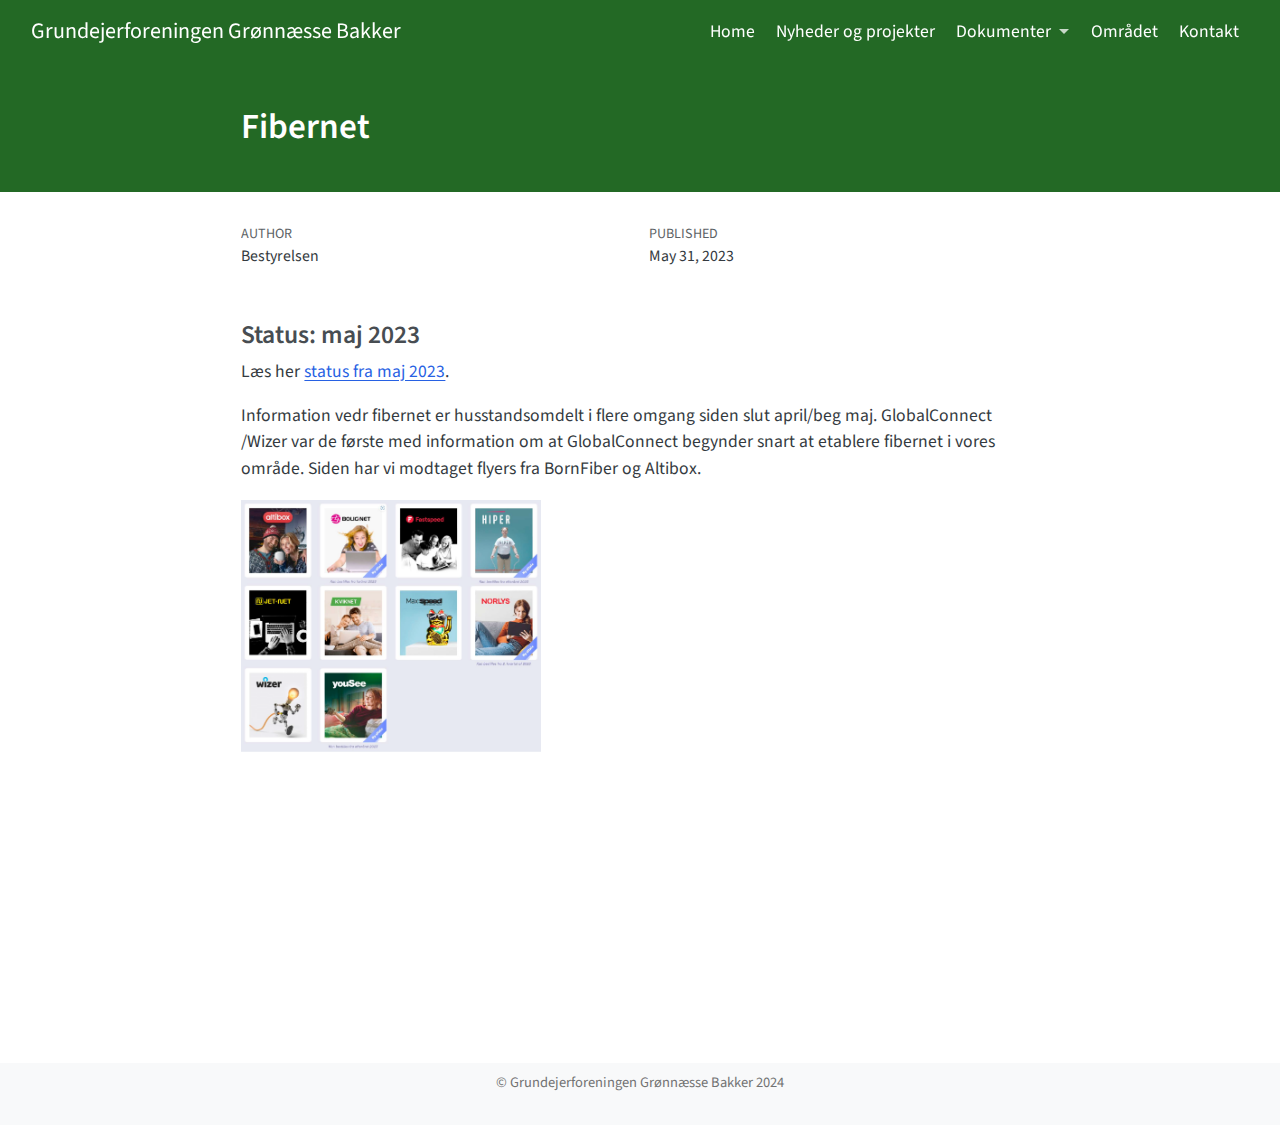
==== commit 85b18827: "mindre skriftsstørrelse" ====
--- a/docs/posts/Fibernet/index.html
+++ b/docs/posts/Fibernet/index.html
@@ -564,7 +564,7 @@
     </div>
   </div>
 </footer>
-<script>var lightboxQuarto = GLightbox({"selector":".lightbox","openEffect":"zoom","closeEffect":"zoom","loop":true,"descPosition":"bottom"});
+<script>var lightboxQuarto = GLightbox({"closeEffect":"zoom","openEffect":"zoom","selector":".lightbox","loop":true,"descPosition":"bottom"});
 window.onload = () => {
   lightboxQuarto.on('slide_before_load', (data) => {
     const { slideIndex, slideNode, slideConfig, player, trigger } = data;
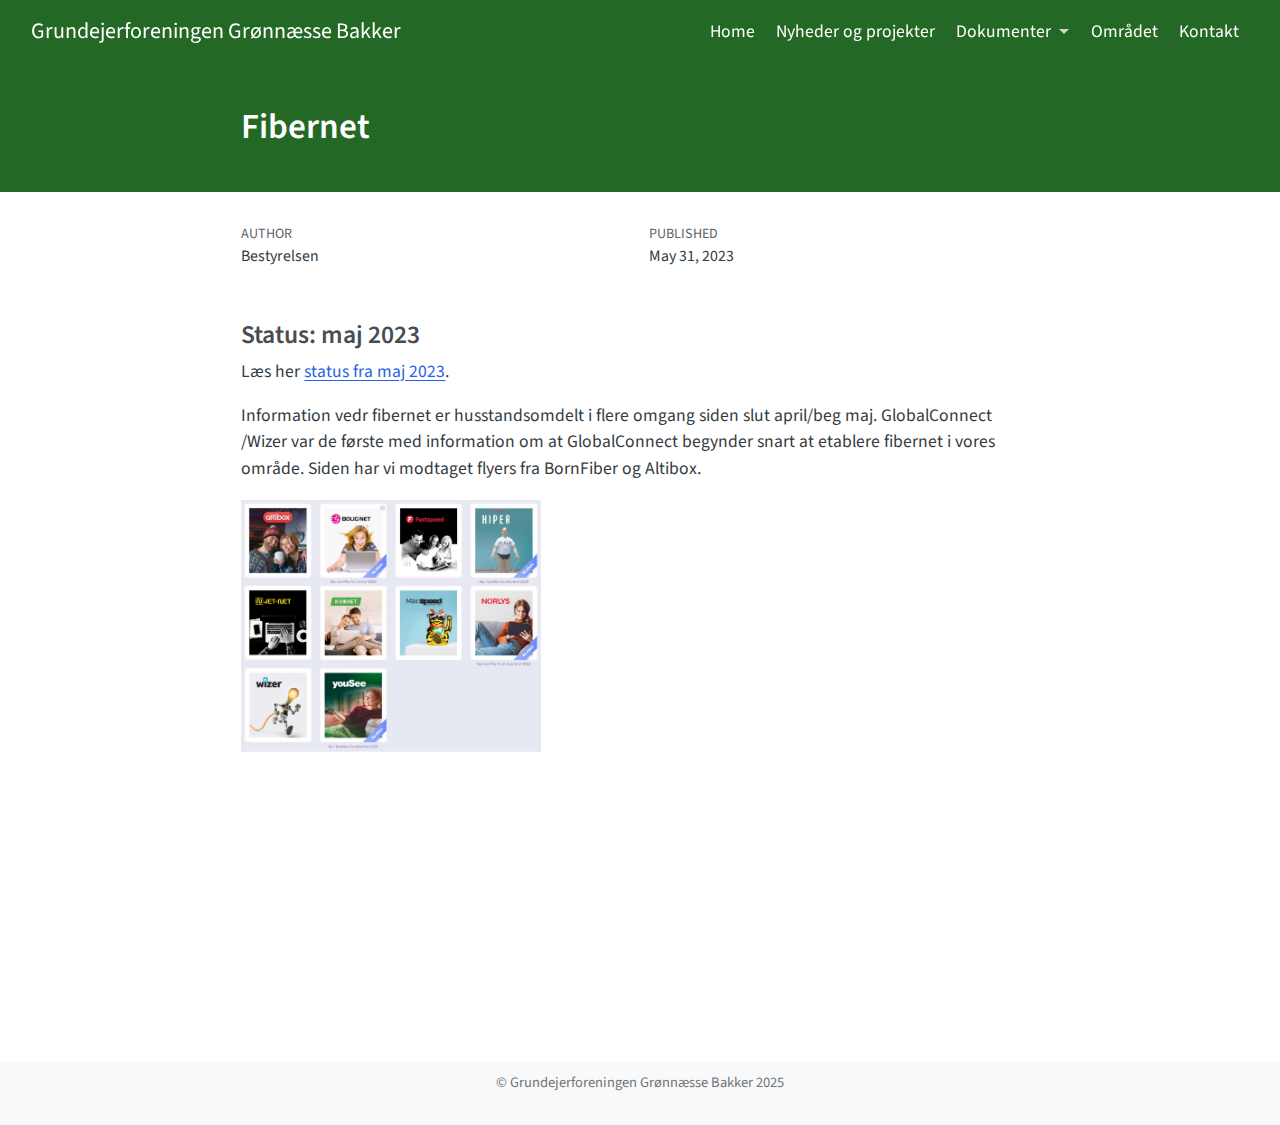
==== commit 1dc2b0e9: "tilføjet GF 2025 indkaldelse, luftfotos og trappefotos" ====
--- a/docs/posts/Fibernet/index.html
+++ b/docs/posts/Fibernet/index.html
@@ -2,14 +2,14 @@
 <html xmlns="http://www.w3.org/1999/xhtml" lang="en" xml:lang="en"><head>
 
 <meta charset="utf-8">
-<meta name="generator" content="quarto-1.4.549">
+<meta name="generator" content="quarto-1.6.42">
 
 <meta name="viewport" content="width=device-width, initial-scale=1.0, user-scalable=yes">
 
 <meta name="author" content="Bestyrelsen">
 <meta name="dcterms.date" content="2023-05-31">
 
-<title>Grundejerforeningen Grønnæsse Bakker - Fibernet</title>
+<title>Fibernet – Grundejerforeningen Grønnæsse Bakker</title>
 <style>
 code{white-space: pre-wrap;}
 span.smallcaps{font-variant: small-caps;}
@@ -32,10 +32,10 @@
 <script src="../../site_libs/quarto-html/tippy.umd.min.js"></script>
 <script src="../../site_libs/quarto-html/anchor.min.js"></script>
 <link href="../../site_libs/quarto-html/tippy.css" rel="stylesheet">
-<link href="../../site_libs/quarto-html/quarto-syntax-highlighting.css" rel="stylesheet" id="quarto-text-highlighting-styles">
+<link href="../../site_libs/quarto-html/quarto-syntax-highlighting-2f5df379a58b258e96c21c0638c20c03.css" rel="stylesheet" id="quarto-text-highlighting-styles">
 <script src="../../site_libs/bootstrap/bootstrap.min.js"></script>
 <link href="../../site_libs/bootstrap/bootstrap-icons.css" rel="stylesheet">
-<link href="../../site_libs/bootstrap/bootstrap.min.css" rel="stylesheet" id="quarto-bootstrap" data-mode="light">
+<link href="../../site_libs/bootstrap/bootstrap-103eb9e87a66c6f63c1e16135233da3c.min.css" rel="stylesheet" append-hash="true" id="quarto-bootstrap" data-mode="light">
 <script src="../../site_libs/quarto-contrib/glightbox/glightbox.min.js"></script>
 <link href="../../site_libs/quarto-contrib/glightbox/glightbox.min.css" rel="stylesheet">
 <link href="../../site_libs/quarto-contrib/glightbox/lightbox.css" rel="stylesheet">
@@ -70,7 +70,7 @@
     <span class="navbar-title">Grundejerforeningen Grønnæsse Bakker</span>
     </a>
   </div>
-          <button class="navbar-toggler" type="button" data-bs-toggle="collapse" data-bs-target="#navbarCollapse" aria-controls="navbarCollapse" aria-expanded="false" aria-label="Toggle navigation" onclick="if (window.quartoToggleHeadroom) { window.quartoToggleHeadroom(); }">
+          <button class="navbar-toggler" type="button" data-bs-toggle="collapse" data-bs-target="#navbarCollapse" aria-controls="navbarCollapse" role="menu" aria-expanded="false" aria-label="Toggle navigation" onclick="if (window.quartoToggleHeadroom) { window.quartoToggleHeadroom(); }">
   <span class="navbar-toggler-icon"></span>
 </button>
           <div class="collapse navbar-collapse" id="navbarCollapse">
@@ -84,7 +84,7 @@
 <span class="menu-text">Nyheder og projekter</span></a>
   </li>  
   <li class="nav-item dropdown ">
-    <a class="nav-link dropdown-toggle" href="#" id="nav-menu-dokumenter" role="button" data-bs-toggle="dropdown" aria-expanded="false">
+    <a class="nav-link dropdown-toggle" href="#" id="nav-menu-dokumenter" role="link" data-bs-toggle="dropdown" aria-expanded="false">
  <span class="menu-text">Dokumenter</span>
     </a>
     <ul class="dropdown-menu dropdown-menu-end" aria-labelledby="nav-menu-dokumenter">    
@@ -108,7 +108,7 @@
   </li>  
 </ul>
           </div> <!-- /navcollapse -->
-          <div class="quarto-navbar-tools">
+            <div class="quarto-navbar-tools">
 </div>
       </div> <!-- /container-fluid -->
     </nav>
@@ -198,18 +198,7 @@
     }
     return false;
   }
-  const clipboard = new window.ClipboardJS('.code-copy-button', {
-    text: function(trigger) {
-      const codeEl = trigger.previousElementSibling.cloneNode(true);
-      for (const childEl of codeEl.children) {
-        if (isCodeAnnotation(childEl)) {
-          childEl.remove();
-        }
-      }
-      return codeEl.innerText;
-    }
-  });
-  clipboard.on('success', function(e) {
+  const onCopySuccess = function(e) {
     // button target
     const button = e.trigger;
     // don't keep focus
@@ -241,7 +230,45 @@
     }, 1000);
     // clear code selection
     e.clearSelection();
+  }
+  const getTextToCopy = function(trigger) {
+      const codeEl = trigger.previousElementSibling.cloneNode(true);
+      for (const childEl of codeEl.children) {
+        if (isCodeAnnotation(childEl)) {
+          childEl.remove();
+        }
+      }
+      return codeEl.innerText;
+  }
+  const clipboard = new window.ClipboardJS('.code-copy-button:not([data-in-quarto-modal])', {
+    text: getTextToCopy
   });
+  clipboard.on('success', onCopySuccess);
+  if (window.document.getElementById('quarto-embedded-source-code-modal')) {
+    const clipboardModal = new window.ClipboardJS('.code-copy-button[data-in-quarto-modal]', {
+      text: getTextToCopy,
+      container: window.document.getElementById('quarto-embedded-source-code-modal')
+    });
+    clipboardModal.on('success', onCopySuccess);
+  }
+    var localhostRegex = new RegExp(/^(?:http|https):\/\/localhost\:?[0-9]*\//);
+    var mailtoRegex = new RegExp(/^mailto:/);
+      var filterRegex = new RegExp('/' + window.location.host + '/');
+    var isInternal = (href) => {
+        return filterRegex.test(href) || localhostRegex.test(href) || mailtoRegex.test(href);
+    }
+    // Inspect non-navigation links and adorn them if external
+ 	var links = window.document.querySelectorAll('a[href]:not(.nav-link):not(.navbar-brand):not(.toc-action):not(.sidebar-link):not(.sidebar-item-toggle):not(.pagination-link):not(.no-external):not([aria-hidden]):not(.dropdown-item):not(.quarto-navigation-tool):not(.about-link)');
+    for (var i=0; i<links.length; i++) {
+      const link = links[i];
+      if (!isInternal(link.href)) {
+        // undo the damage that might have been done by quarto-nav.js in the case of
+        // links that we want to consider external
+        if (link.dataset.originalHref !== undefined) {
+          link.href = link.dataset.originalHref;
+        }
+      }
+    }
   function tippyHover(el, contentFn, onTriggerFn, onUntriggerFn) {
     const config = {
       allowHTML: true,
@@ -276,7 +303,11 @@
       try { href = new URL(href).hash; } catch {}
       const id = href.replace(/^#\/?/, "");
       const note = window.document.getElementById(id);
-      return note.innerHTML;
+      if (note) {
+        return note.innerHTML;
+      } else {
+        return "";
+      }
     });
   }
   const xrefs = window.document.querySelectorAll('a.quarto-xref');
@@ -324,7 +355,6 @@
       if (window.Quarto?.typesetMath) {
         window.Quarto.typesetMath(note);
       }
-      // TODO in 1.5, we should make sure this works without a callout special case
       if (note.classList.contains("callout")) {
         return note.outerHTML;
       } else {
@@ -557,37 +587,44 @@
       &nbsp;
     </div>   
     <div class="nav-footer-center">
-<p>© Grundejerforeningen Grønnæsse Bakker 2024</p>
+<p>© Grundejerforeningen Grønnæsse Bakker 2025</p>
 </div>
     <div class="nav-footer-right">
       &nbsp;
     </div>
   </div>
 </footer>
-<script>var lightboxQuarto = GLightbox({"closeEffect":"zoom","openEffect":"zoom","selector":".lightbox","loop":true,"descPosition":"bottom"});
-window.onload = () => {
-  lightboxQuarto.on('slide_before_load', (data) => {
-    const { slideIndex, slideNode, slideConfig, player, trigger } = data;
-    const href = trigger.getAttribute('href');
-    if (href !== null) {
-      const imgEl = window.document.querySelector(`a[href="${href}"] img`);
-      if (imgEl !== null) {
-        const srcAttr = imgEl.getAttribute("src");
-        if (srcAttr && srcAttr.startsWith("data:")) {
-          slideConfig.href = srcAttr;
-        }
-      }
-    } 
-  });
-
-  lightboxQuarto.on('slide_after_load', (data) => {
-    const { slideIndex, slideNode, slideConfig, player, trigger } = data;
-    if (window.Quarto?.typesetMath) {
-      window.Quarto.typesetMath(slideNode);
-    }
-  });
-
-};
+<script>var lightboxQuarto = GLightbox({"closeEffect":"zoom","descPosition":"bottom","loop":true,"openEffect":"zoom","selector":".lightbox"});
+(function() {
+  let previousOnload = window.onload;
+  window.onload = () => {
+    if (previousOnload) {
+      previousOnload();
+    }
+    lightboxQuarto.on('slide_before_load', (data) => {
+      const { slideIndex, slideNode, slideConfig, player, trigger } = data;
+      const href = trigger.getAttribute('href');
+      if (href !== null) {
+        const imgEl = window.document.querySelector(`a[href="${href}"] img`);
+        if (imgEl !== null) {
+          const srcAttr = imgEl.getAttribute("src");
+          if (srcAttr && srcAttr.startsWith("data:")) {
+            slideConfig.href = srcAttr;
+          }
+        }
+      } 
+    });
+  
+    lightboxQuarto.on('slide_after_load', (data) => {
+      const { slideIndex, slideNode, slideConfig, player, trigger } = data;
+      if (window.Quarto?.typesetMath) {
+        window.Quarto.typesetMath(slideNode);
+      }
+    });
+  
+  };
+  
+})();
           </script>
 
 
--- a/docs/site_libs/quarto-html/quarto-syntax-highlighting-2f5df379a58b258e96c21c0638c20c03.css
+++ b/docs/site_libs/quarto-html/quarto-syntax-highlighting-2f5df379a58b258e96c21c0638c20c03.css
@@ -0,0 +1,205 @@
+/* quarto syntax highlight colors */
+:root {
+  --quarto-hl-ot-color: #003B4F;
+  --quarto-hl-at-color: #657422;
+  --quarto-hl-ss-color: #20794D;
+  --quarto-hl-an-color: #5E5E5E;
+  --quarto-hl-fu-color: #4758AB;
+  --quarto-hl-st-color: #20794D;
+  --quarto-hl-cf-color: #003B4F;
+  --quarto-hl-op-color: #5E5E5E;
+  --quarto-hl-er-color: #AD0000;
+  --quarto-hl-bn-color: #AD0000;
+  --quarto-hl-al-color: #AD0000;
+  --quarto-hl-va-color: #111111;
+  --quarto-hl-bu-color: inherit;
+  --quarto-hl-ex-color: inherit;
+  --quarto-hl-pp-color: #AD0000;
+  --quarto-hl-in-color: #5E5E5E;
+  --quarto-hl-vs-color: #20794D;
+  --quarto-hl-wa-color: #5E5E5E;
+  --quarto-hl-do-color: #5E5E5E;
+  --quarto-hl-im-color: #00769E;
+  --quarto-hl-ch-color: #20794D;
+  --quarto-hl-dt-color: #AD0000;
+  --quarto-hl-fl-color: #AD0000;
+  --quarto-hl-co-color: #5E5E5E;
+  --quarto-hl-cv-color: #5E5E5E;
+  --quarto-hl-cn-color: #8f5902;
+  --quarto-hl-sc-color: #5E5E5E;
+  --quarto-hl-dv-color: #AD0000;
+  --quarto-hl-kw-color: #003B4F;
+}
+
+/* other quarto variables */
+:root {
+  --quarto-font-monospace: SFMono-Regular, Menlo, Monaco, Consolas, "Liberation Mono", "Courier New", monospace;
+}
+
+pre > code.sourceCode > span {
+  color: #003B4F;
+}
+
+code span {
+  color: #003B4F;
+}
+
+code.sourceCode > span {
+  color: #003B4F;
+}
+
+div.sourceCode,
+div.sourceCode pre.sourceCode {
+  color: #003B4F;
+}
+
+code span.ot {
+  color: #003B4F;
+  font-style: inherit;
+}
+
+code span.at {
+  color: #657422;
+  font-style: inherit;
+}
+
+code span.ss {
+  color: #20794D;
+  font-style: inherit;
+}
+
+code span.an {
+  color: #5E5E5E;
+  font-style: inherit;
+}
+
+code span.fu {
+  color: #4758AB;
+  font-style: inherit;
+}
+
+code span.st {
+  color: #20794D;
+  font-style: inherit;
+}
+
+code span.cf {
+  color: #003B4F;
+  font-weight: bold;
+  font-style: inherit;
+}
+
+code span.op {
+  color: #5E5E5E;
+  font-style: inherit;
+}
+
+code span.er {
+  color: #AD0000;
+  font-style: inherit;
+}
+
+code span.bn {
+  color: #AD0000;
+  font-style: inherit;
+}
+
+code span.al {
+  color: #AD0000;
+  font-style: inherit;
+}
+
+code span.va {
+  color: #111111;
+  font-style: inherit;
+}
+
+code span.bu {
+  font-style: inherit;
+}
+
+code span.ex {
+  font-style: inherit;
+}
+
+code span.pp {
+  color: #AD0000;
+  font-style: inherit;
+}
+
+code span.in {
+  color: #5E5E5E;
+  font-style: inherit;
+}
+
+code span.vs {
+  color: #20794D;
+  font-style: inherit;
+}
+
+code span.wa {
+  color: #5E5E5E;
+  font-style: italic;
+}
+
+code span.do {
+  color: #5E5E5E;
+  font-style: italic;
+}
+
+code span.im {
+  color: #00769E;
+  font-style: inherit;
+}
+
+code span.ch {
+  color: #20794D;
+  font-style: inherit;
+}
+
+code span.dt {
+  color: #AD0000;
+  font-style: inherit;
+}
+
+code span.fl {
+  color: #AD0000;
+  font-style: inherit;
+}
+
+code span.co {
+  color: #5E5E5E;
+  font-style: inherit;
+}
+
+code span.cv {
+  color: #5E5E5E;
+  font-style: italic;
+}
+
+code span.cn {
+  color: #8f5902;
+  font-style: inherit;
+}
+
+code span.sc {
+  color: #5E5E5E;
+  font-style: inherit;
+}
+
+code span.dv {
+  color: #AD0000;
+  font-style: inherit;
+}
+
+code span.kw {
+  color: #003B4F;
+  font-weight: bold;
+  font-style: inherit;
+}
+
+.prevent-inlining {
+  content: "</";
+}
+
+/*# sourceMappingURL=35eb38a806ee71ea6d2563be2308c832.css.map */
